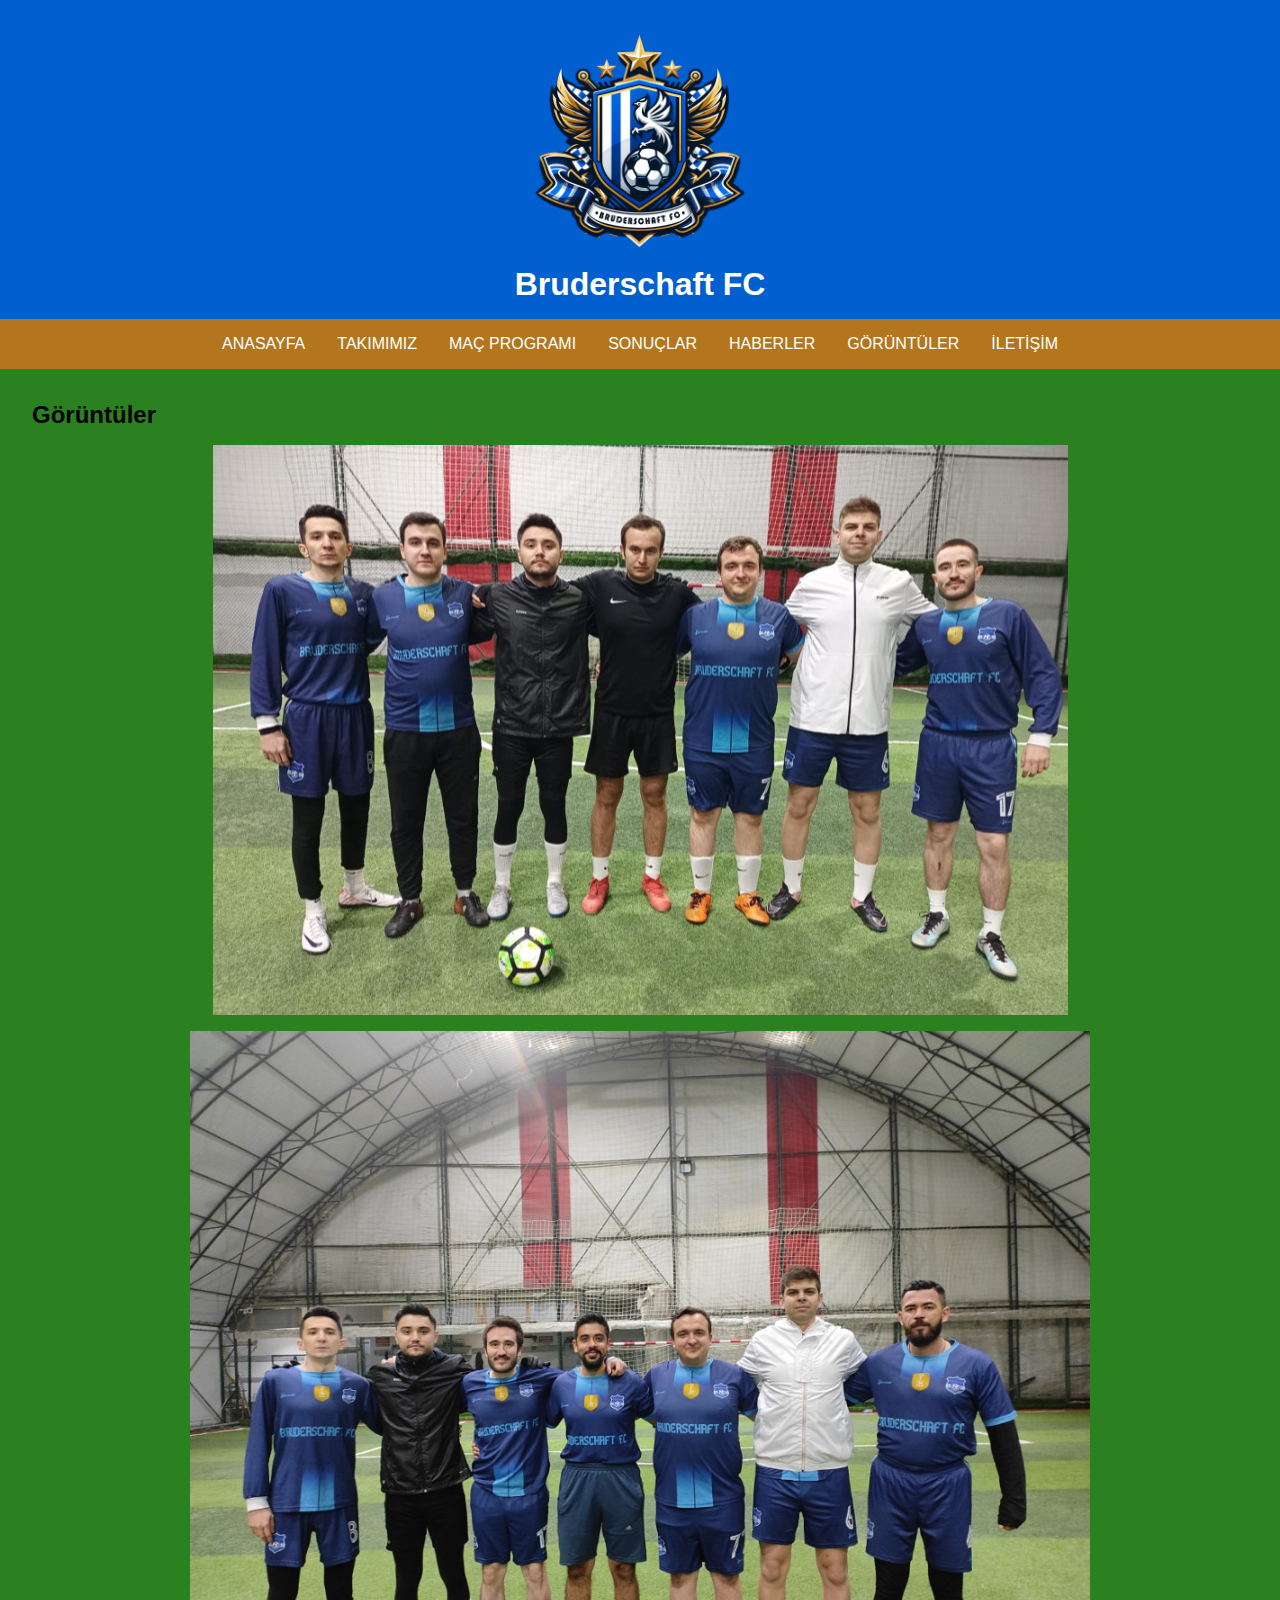
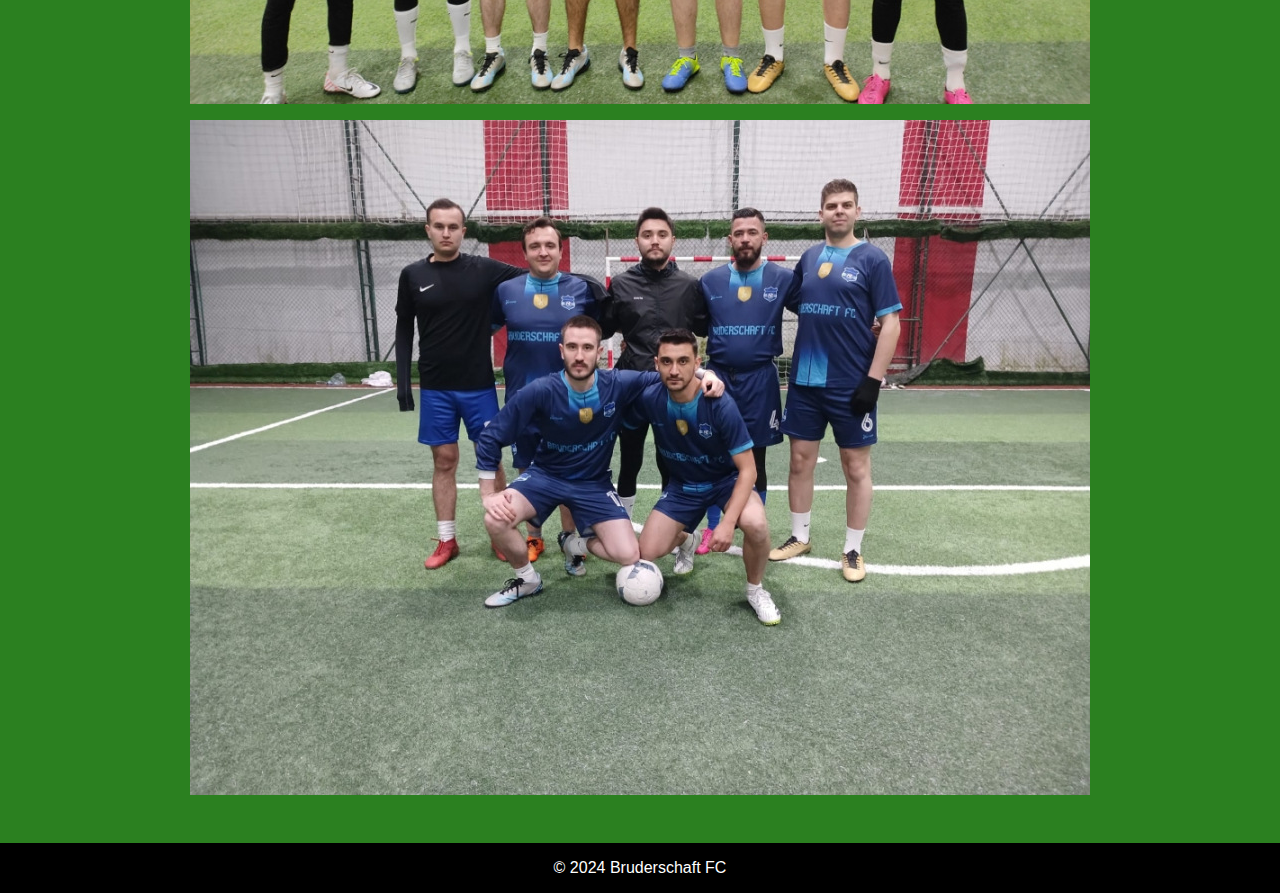
==== goruntuler.html @ 2f35997d "Add files via upload" ====
<!DOCTYPE html>
<html lang="tr">
<head>
    <meta charset="UTF-8">
    <meta name="viewport" content="width=device-width, initial-scale=1.0">
    <title>Bruderschaft FC - Görüntüler</title>
    <link rel="stylesheet" href="./style.css">
</head>
<body>
    <header>
        <img src="./assets/images/Bruderschaft-logo.png" alt="Bruderschaft FC Logosu" class="logo">
        <h1>Bruderschaft FC</h1>
    </header>
    <nav>
        <a href="index.html">Anasayfa</a>
        <a href="takimimiz.html">Takımımız</a>
        <a href="mac-programi.html">Maç Programı</a>
        <a href="sonuclar.html">Sonuçlar</a>
        <a href="haberler.html">Haberler</a>
        <a href="goruntuler.html">Görüntüler</a>
        <a href="iletisim.html">İletişim</a>
    </nav>
    <div class="container">
        <h2>Görüntüler</h2>
        <img src="./assets/images/1000014692_JHhMa.jpg" alt="Bruderschaft Takımı" class="image">
        <img src="./assets/images/anka-maci.jpg" alt="Bruderschaft Takımı" class="image">
        <img src="./assets/images/noescape-maci.jpg" alt="Bruderschaft Takımı" class="image">
    </div>
    <footer>
        <p>&copy; 2024 Bruderschaft FC</p>
    </footer>
</body>
</html>
---- style.css ----
* {
    margin: 0;
    padding: 0;
    box-sizing: border-box;
}

body {
    font-family: Arial, sans-serif;
    display: flex;
    flex-direction: column;
    min-height: 100vh;
    background-color: #2b8020;
}

header {
    background-color: #015fd0;
    color: #fff;
    padding: 1rem 0;
    text-align: center;
    position: relative;
}

header .logo {
    width: 250px;
    height: auto;
    display: block;
    margin: 0 auto;
}

nav {
    display: flex;
    justify-content: center;
    background-color: #b3761d;
}

nav a {
    color: #fff;
    padding: 1rem;
    text-decoration: none;
    text-transform: uppercase;
}

nav a:hover {
    background-color: #f8d177;
}

.container {
    flex: 1;
    padding: 2rem;
    position: relative;
}

#anasayfa {
    background-image: url('./assets/images/1000014692_JHhMa.jpg');
    background-size: cover;
    background-position: center;
}

#anasayfa .content {
    background-color: green;
    padding: 1rem;
}

.image {
    max-width: 100%;
    height: auto;
    display: block;
    margin: 1rem auto;
}

.player {
    margin: 1rem 0;
}

footer {
    background-color: black;
    color: #fff;
    text-align: center;
    padding: 1rem 0;
    position: relative;
    bottom: 0;
    width: 100%;
    margin-top: auto;
}
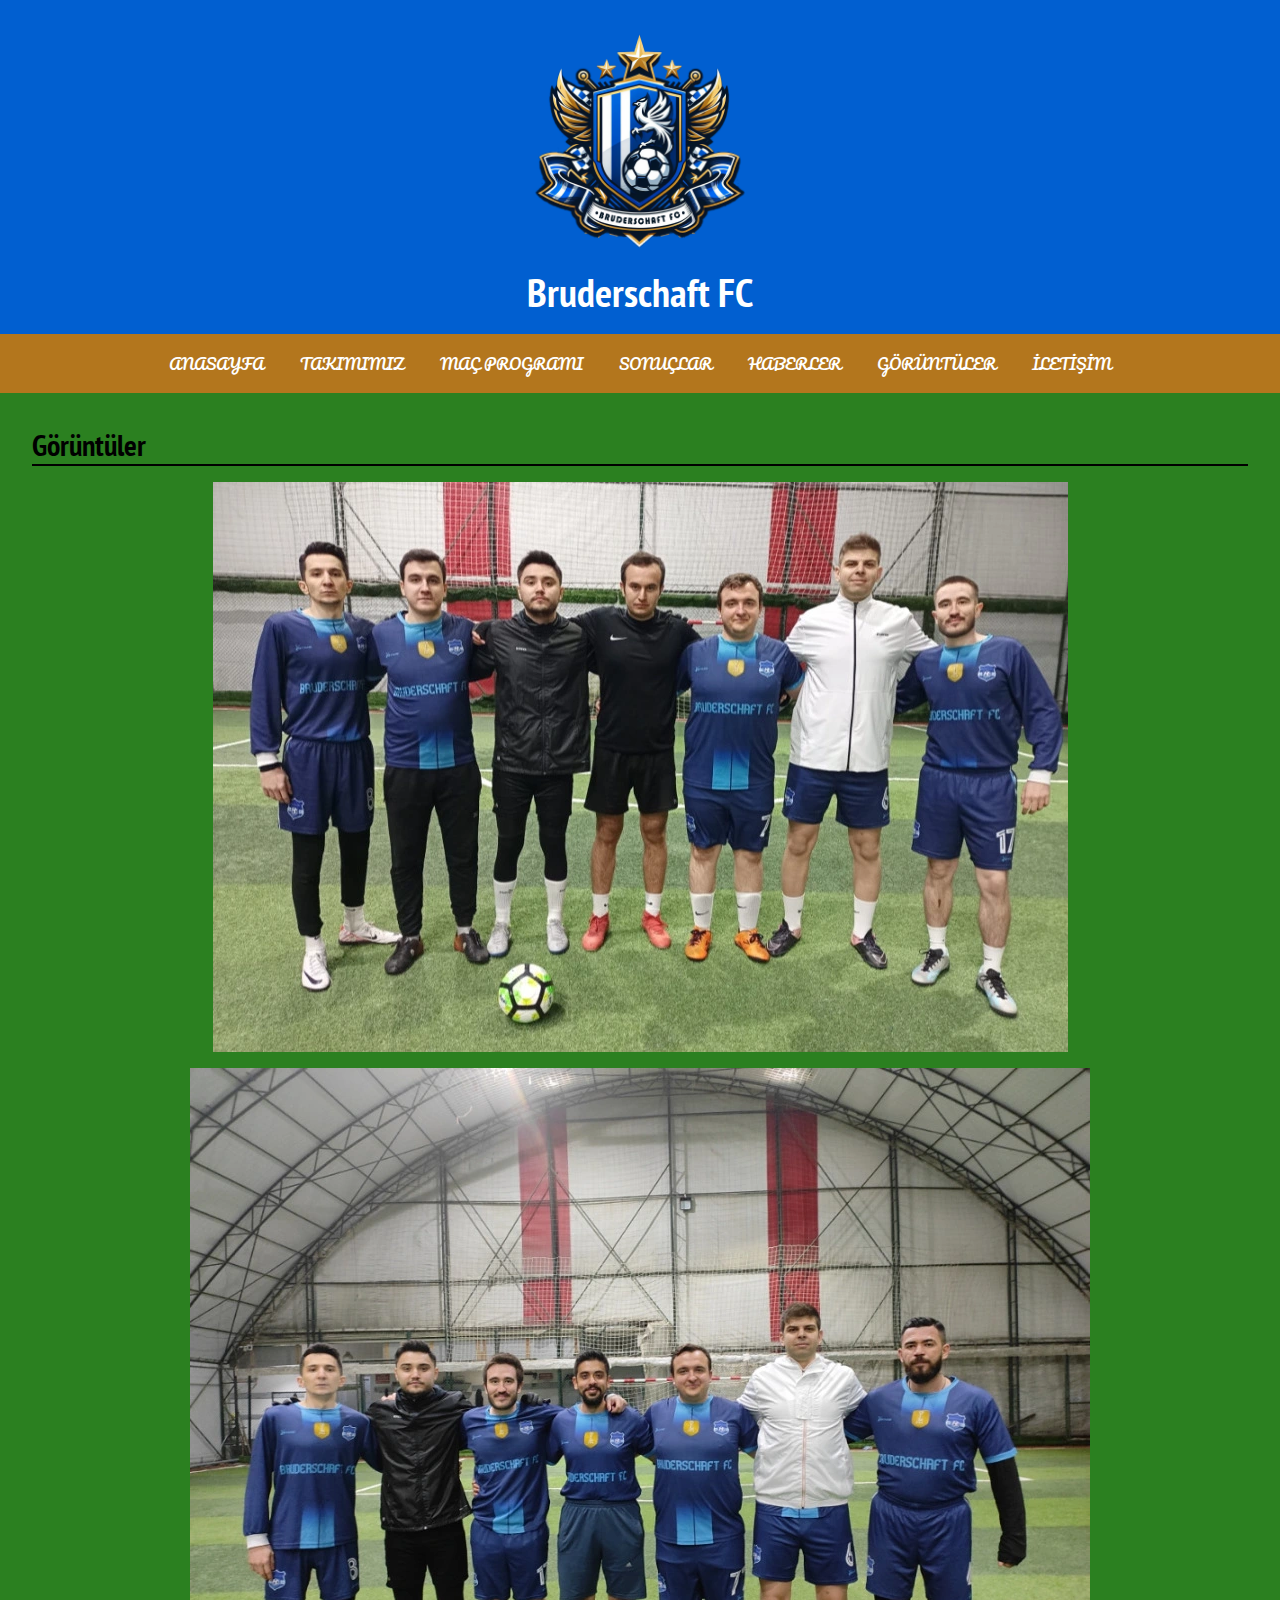
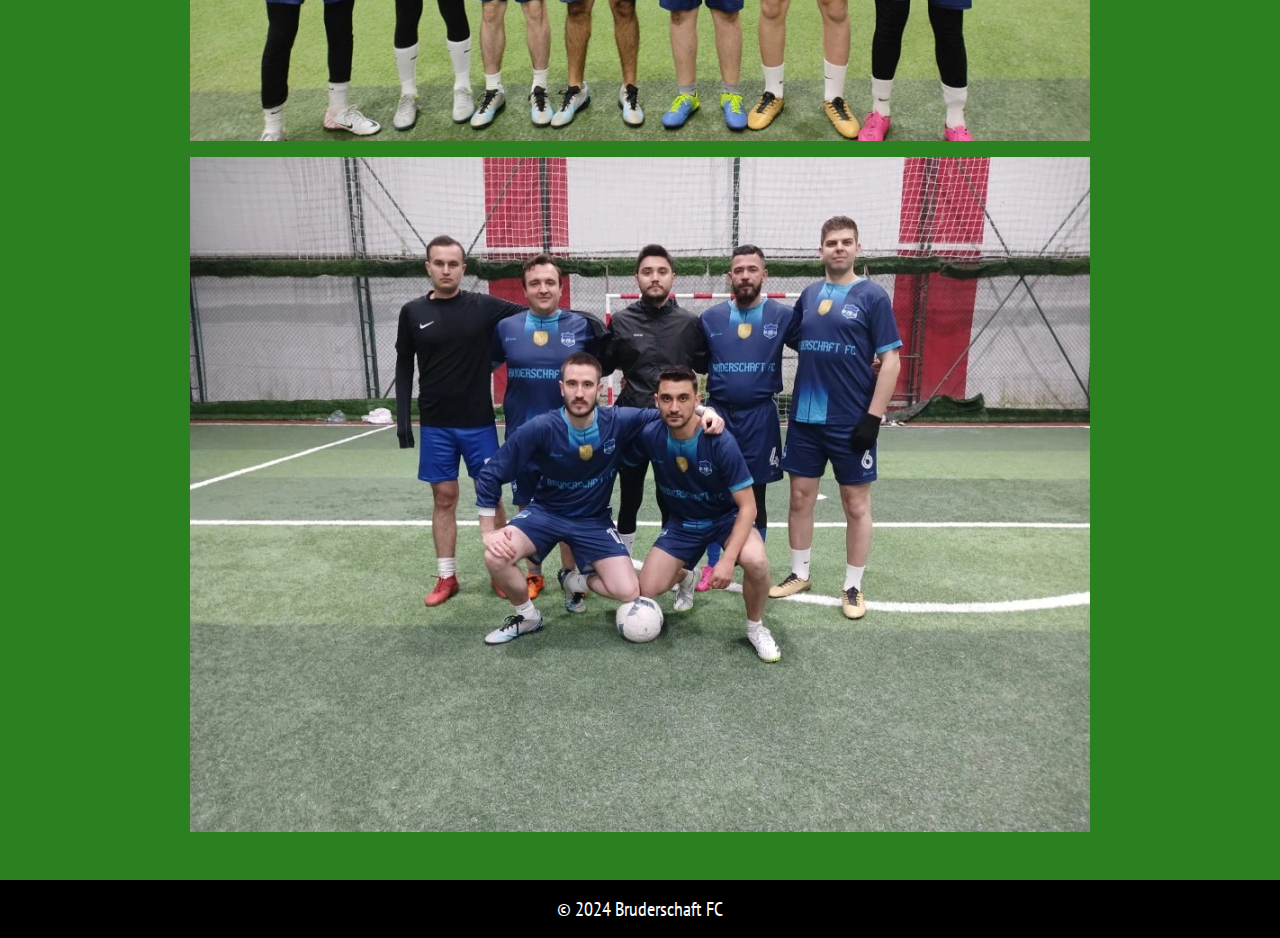
==== commit 8d846917: "Add files via upload" ====
--- a/goruntuler.html
+++ b/goruntuler.html
@@ -5,6 +5,9 @@
     <meta name="viewport" content="width=device-width, initial-scale=1.0">
     <title>Bruderschaft FC - Görüntüler</title>
     <link rel="stylesheet" href="./style.css">
+    <link rel="preconnect" href="https://fonts.googleapis.com">
+    <link rel="preconnect" href="https://fonts.gstatic.com" crossorigin>
+    <link href="https://fonts.googleapis.com/css2?family=PT+Sans+Narrow:wght@400;700&family=Pacifico&display=swap" rel="stylesheet">
 </head>
 <body>
     <header>
@@ -22,9 +25,10 @@
     </nav>
     <div class="container">
         <h2>Görüntüler</h2>
-        <img src="./assets/images/1000014692_JHhMa.jpg" alt="Bruderschaft Takımı" class="image">
-        <img src="./assets/images/anka-maci.jpg" alt="Bruderschaft Takımı" class="image">
-        <img src="./assets/images/noescape-maci.jpg" alt="Bruderschaft Takımı" class="image">
+        <hr />
+        <img class="goruntuler" src="./assets/images/1000014692_JHhMa.webp" alt="Bruderschaft Takımı">
+        <img class="goruntuler" src="./assets/images/anka-maci.webp" alt="Bruderschaft Takımı">
+        <img class="goruntuler" src="./assets/images/noescape-maci.webp" alt="Bruderschaft Takımı">
     </div>
     <footer>
         <p>&copy; 2024 Bruderschaft FC</p>
--- a/style.css
+++ b/style.css
@@ -5,7 +5,8 @@
 }
 
 body {
-    font-family: Arial, sans-serif;
+    font-family: 'PT Sans Narrow', sans-serif;
+    font-size: 20px;
     display: flex;
     flex-direction: column;
     min-height: 100vh;
@@ -28,16 +29,20 @@
 }
 
 nav {
-    display: flex;
+    font-family: 'Pacifico', cursive;
+    font-size: 15px;
     justify-content: center;
     background-color: #b3761d;
+    text-align: center;
 }
 
 nav a {
     color: #fff;
+    display: inline-flex;
     padding: 1rem;
     text-decoration: none;
     text-transform: uppercase;
+    text-align: center;
 }
 
 nav a:hover {
@@ -51,7 +56,6 @@
 }
 
 #anasayfa {
-    background-image: url('./assets/images/1000014692_JHhMa.jpg');
     background-size: cover;
     background-position: center;
 }
@@ -59,13 +63,6 @@
 #anasayfa .content {
     background-color: green;
     padding: 1rem;
-}
-
-.image {
-    max-width: 100%;
-    height: auto;
-    display: block;
-    margin: 1rem auto;
 }
 
 .player {
@@ -82,3 +79,12 @@
     width: 100%;
     margin-top: auto;
 }
+hr {
+    border: 1px solid black;    
+}
+.goruntuler {
+    max-width: 100%;
+    height: auto;
+    display: block;
+    margin: 1rem auto;
+}
